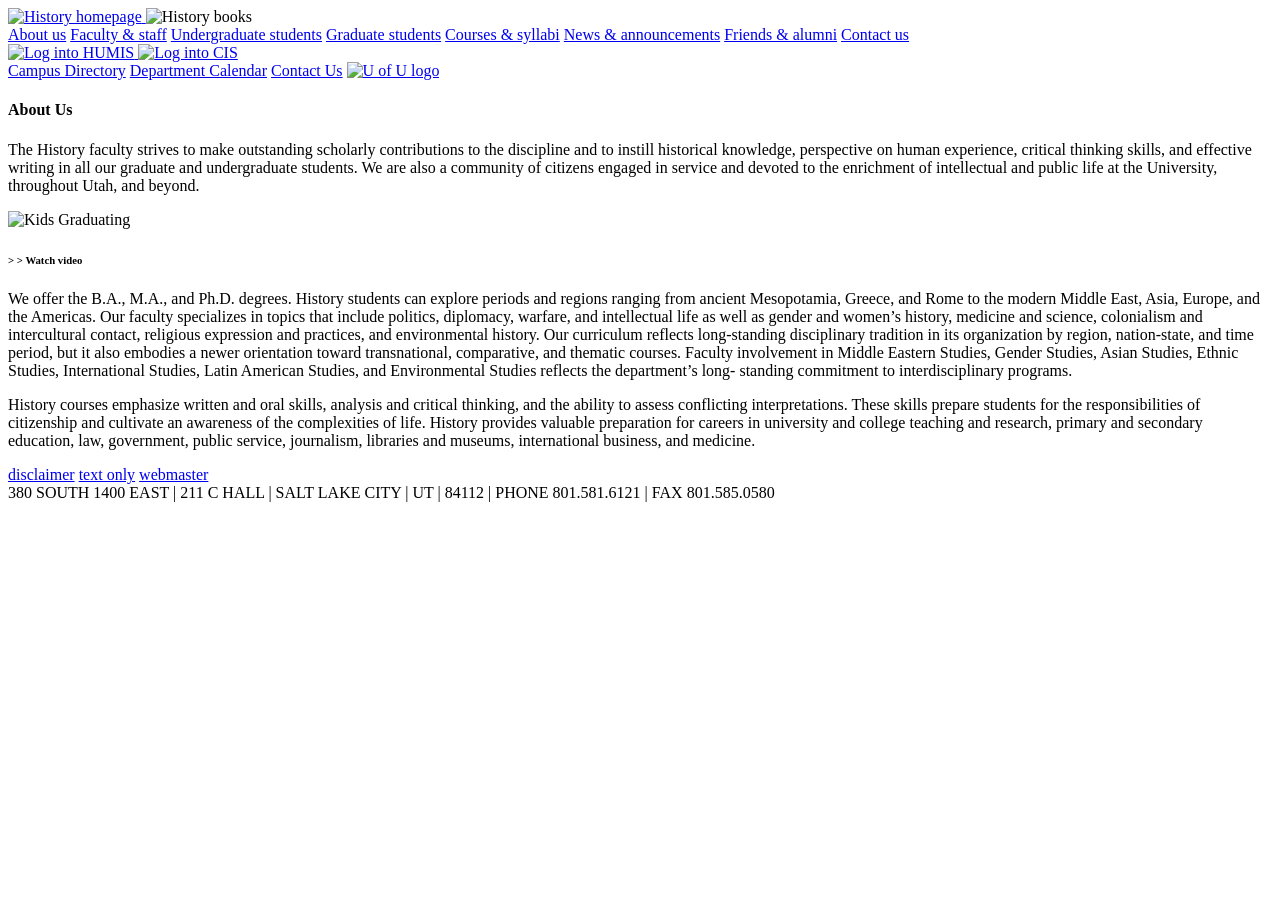
==== About_Us.html @ ce31c898 "Linked pages together." ====
<!DOCTYPE html>
<html lang="en">
<head>
    <meta charset="UTF-8">
    <title>HUMIS "inner" pages layout</title>
    <link rel="stylesheet" href="inner_styles.css">
</head>
<body>
<section class="container">

    <header>
        <a href="index.html">
            <img src="files/historyHeader.gif" alt="History homepage"/>
        </a>
        <img src="files/histBooks01.jpg" alt="History books"/>
    </header>


    <section class="middle">

        <section class="left-side">
            <nav>
                <a href="About_Us.html">About us</a>
                <a href="faculty-and-staff.html">Faculty &amp; staff</a>
                <a href="#">Undergraduate students</a>
                <a href="#">Graduate students</a>
                <a href="#">Courses &amp; syllabi</a>
                <a href="#">News &amp; announcements</a>
                <a href="#">Friends &amp; alumni</a>
                <a href="contact-us.html">Contact us</a>
            </nav>

            <div class="links">
                <a href="#">
                    <img src="files/login-humis.gif" alt="Log into HUMIS"/>
                </a>

                <a href="#">
                    <img src="files/login-cis.gif" alt="Log into CIS"/>
                </a>
            </div>
        </section>

        <section class="right-side">
            <nav class="secondary top-nav">
                <a href="#">Campus Directory</a>
                <a href="#">Department Calendar</a>
                <a href="#">Contact Us</a>
                <a href="index.html"><img src="files/u_small.gif" alt="U of U logo"></a>
            </nav>

            <main>
                <h1>
                    About Us
                </h1>

                <p>
                    The History faculty strives to make outstanding scholarly contributions to the discipline
                    and to instill historical knowledge, perspective on human experience, critical thinking
                    skills, and effective writing in all our graduate and undergraduate students. We are
                    also a community of citizens engaged in service and devoted to the enrichment of
                    intellectual and public life at the University, throughout Utah, and beyond.
                </p>

                <aside class="pull left">
                    <img  src="files/Graduate.jpg" alt="Kids Graduating">
                    <h6> > > Watch video </h6>
                </aside>

                <p>
                    We offer the B.A., M.A., and Ph.D. degrees. History
                    students can explore periods and regions ranging
                    from ancient Mesopotamia, Greece, and Rome to the
                    modern Middle East, Asia, Europe, and the Americas.
                    Our faculty specializes in topics that include politics,
                    diplomacy, warfare, and intellectual life as well as
                    gender and women’s history, medicine and science,
                    colonialism and intercultural contact, religious
                    expression and practices, and environmental history.
                    Our curriculum reflects long-standing disciplinary
                    tradition in its organization by region, nation-state,
                    and time period, but it also embodies a newer
                    orientation toward transnational, comparative, and
                    thematic courses. Faculty involvement in Middle
                    Eastern Studies, Gender Studies, Asian Studies, Ethnic Studies, International Studies,
                    Latin American Studies, and Environmental Studies reflects the department’s long-
                    standing commitment to interdisciplinary programs.
                </p>

                <p>
                    History courses emphasize written and oral skills, analysis and critical thinking, and
                    the ability to assess conflicting interpretations. These skills prepare students for the
                    responsibilities of citizenship and cultivate an awareness of the complexities of life.
                    History provides valuable preparation for careers in university and college teaching
                    and research, primary and secondary education, law, government, public service,
                    journalism, libraries and museums, international business, and medicine.
                </p>

            </main>

            <nav class="secondary bottom-nav">
                <a href="#">disclaimer</a>
                <a href="#">text only</a>
                <a href="#">webmaster</a>
            </nav>
        </section>

    </section>


    <footer>
        380 SOUTH 1400 EAST | 211 C HALL | SALT LAKE CITY | UT | 84112 | PHONE 801.581.6121 | FAX 801.585.0580
    </footer>

</section>
</body>
</html>
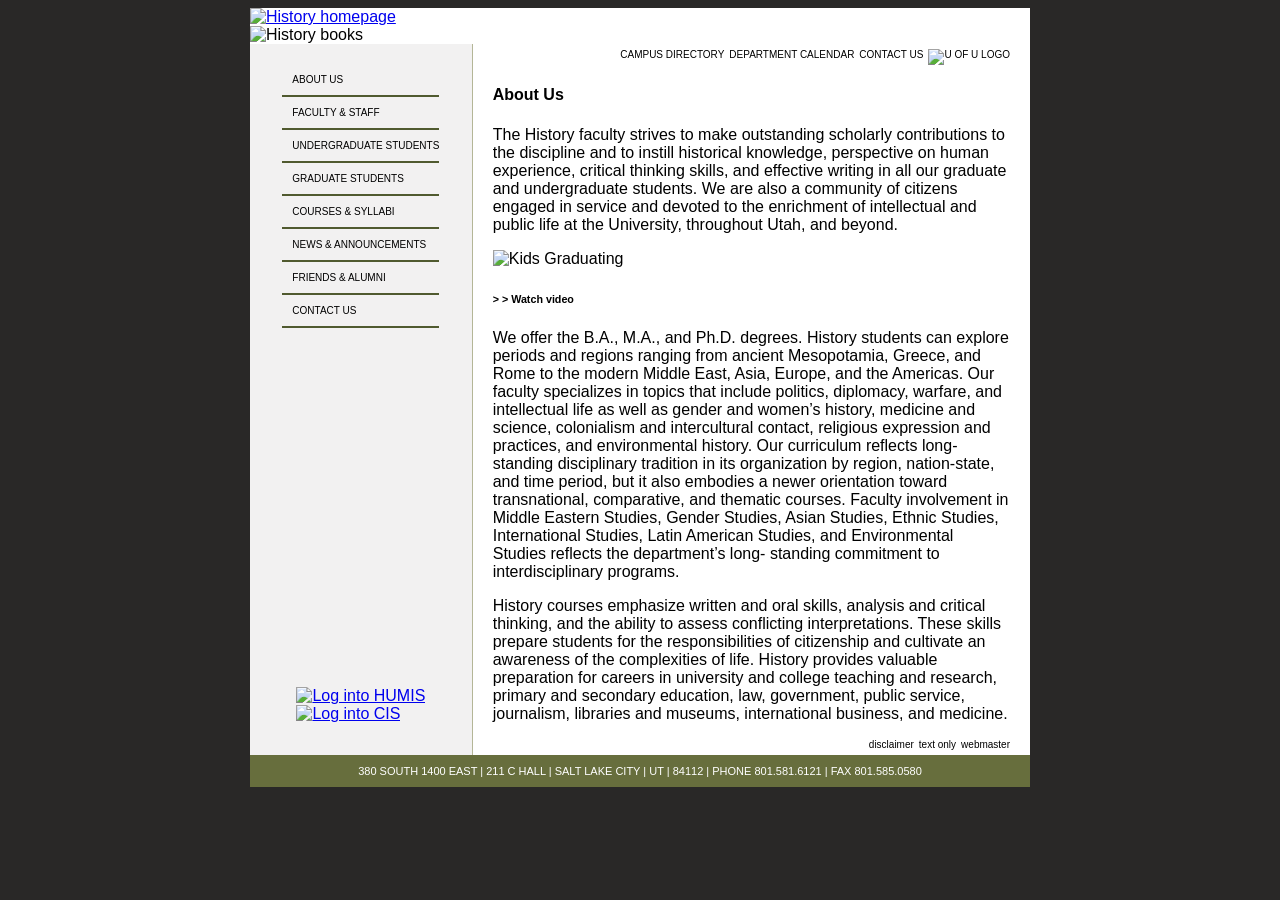
==== commit f15078b8: "Created undergraduate students page, added links to the other page. (fixed stylesheet error)" ====
--- a/About_Us.html
+++ b/About_Us.html
@@ -3,7 +3,7 @@
 <head>
     <meta charset="UTF-8">
     <title>HUMIS "inner" pages layout</title>
-    <link rel="stylesheet" href="inner_styles.css">
+    <link rel="stylesheet" href="stylesheets/inner_styles.css">
 </head>
 <body>
 <section class="container">
@@ -22,7 +22,7 @@
             <nav>
                 <a href="About_Us.html">About us</a>
                 <a href="faculty-and-staff.html">Faculty &amp; staff</a>
-                <a href="#">Undergraduate students</a>
+                <a href="undergrad-students.html">Undergraduate students</a>
                 <a href="#">Graduate students</a>
                 <a href="#">Courses &amp; syllabi</a>
                 <a href="#">News &amp; announcements</a>
--- a/stylesheets/inner_styles.css
+++ b/stylesheets/inner_styles.css
@@ -0,0 +1,133 @@
+@import "../images.css";
+@import "layouts.css";
+@import "typography.css";
+:root {
+    --green: #676E3D;
+}
+
+body {
+    background-color: #292827;
+    display: flex;
+    justify-content: center;
+    font-family: Arial, Helvetica, sans-serif;
+
+    section.container {
+        background-color: #fff;
+        width: 780px;
+        min-height: 600px;
+
+        header {
+
+            img {
+                display: block;
+            }
+        }
+
+        section.middle {
+            display: flex;
+
+            section {
+                &.left-side {
+                    width: 30%;
+                    background-color: #F2F1F1;
+                    display: flex;
+                    flex-direction: column;
+                    justify-content: space-between;
+                    align-items: center;
+                    border-right: 1px solid #B4B697;
+
+                    nav {
+                        margin-top: 20px;
+
+                        a {
+                            display: block;
+                            color: black;
+                            text-decoration: none;
+                            border-bottom: 2px solid #505A2F;
+                            text-transform: uppercase;
+                            padding: 10px 0 10px 10px;
+                            font-size: 10px;
+
+                            &:hover {
+                                background-color: #505A2F;
+                                color: white;
+                            }
+
+                            &:active {
+                                font-weight: bold;
+                            }
+                        }
+                    }
+
+                    .links {
+                        display: flex;
+                        flex-direction: column;
+                        margin-bottom: 2rem;
+                    }
+                }
+
+                &.right-side {
+                    width: 70%;
+                    display: flex;
+                    justify-content: space-between;
+                    flex-direction: column;
+                    padding: 5px 20px;
+
+
+
+                    nav.secondary {
+                        display: flex;
+                        justify-content: flex-end;
+                        font-size: 10px;
+                        gap: 5px;
+
+                        a {
+                            color: black;
+                            text-decoration: none;
+
+                            &:hover {
+                                text-decoration: underline;
+                            }
+
+                            &:last-of-type {
+                                border-right: none;
+                            }
+
+                            nav.top-nav {
+                                text-transform: uppercase;
+                            }
+
+                            nav.bottom-nav {
+                                text-transform: lowercase;
+                                font-size: 9px;
+                            }
+
+                        }
+
+
+                        &.top-nav{
+                            text-transform: uppercase;
+                        }
+
+                        &.bottom-nav{
+                            text-transform: lowercase;
+                        }
+                    }
+                }
+                main {
+
+                    min-height: 600px;
+
+                }
+            }
+        }
+
+        footer {
+            background-color: var(--green);
+            color: white;
+            font-size: 11px;
+            text-align: center;
+            padding: 10px 0;
+        }
+    }
+}
